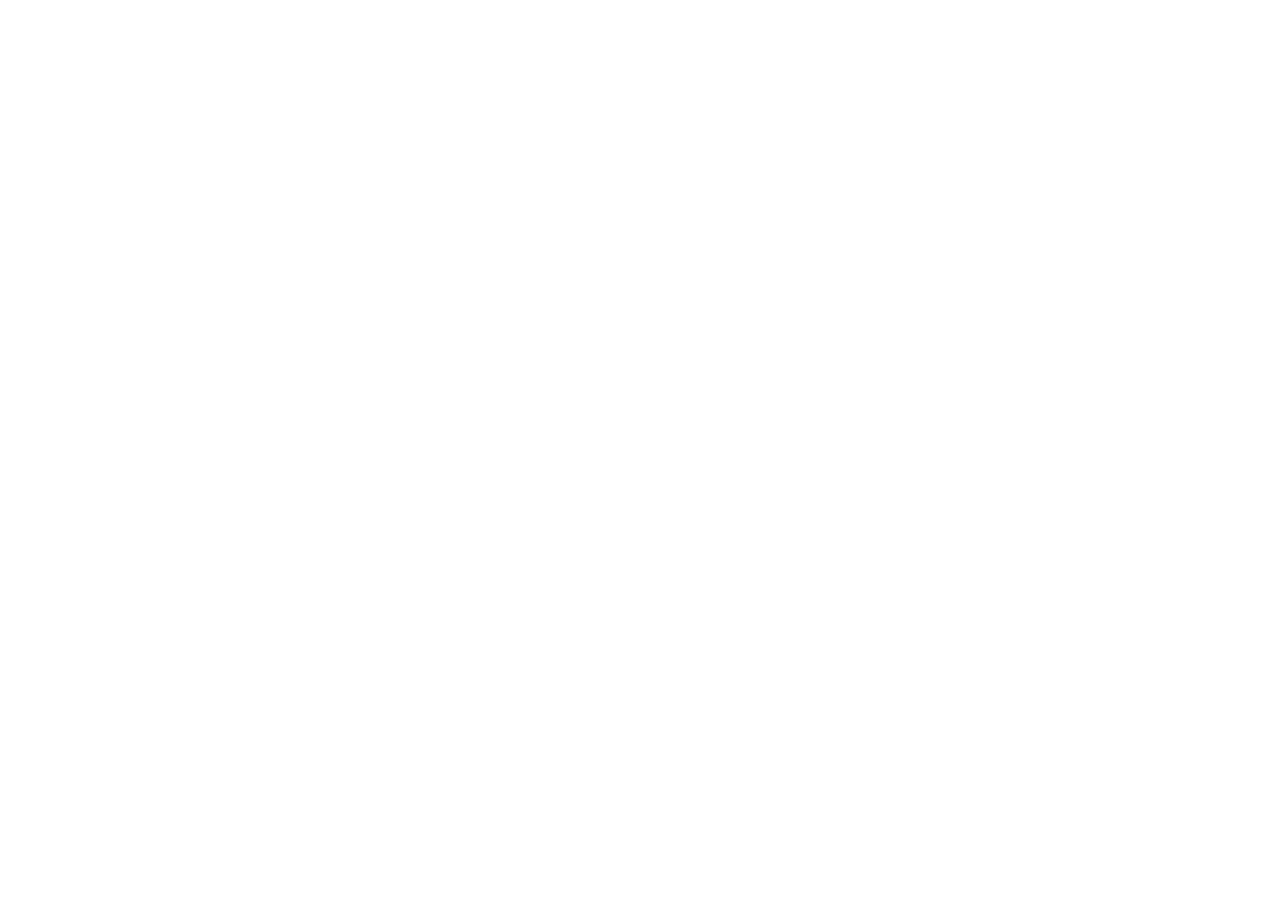
==== index.html @ 1735d36c "104º dia de CTD - Iniciando o projeto" ====
<!DOCTYPE html>
<html lang="pt-br">
<head>
    <meta charset="UTF-8">
    <meta http-equiv="X-UA-Compatible" content="IE=edge">
    <meta name="viewport" content="width=device-width, initial-scale=1.0">

    <link rel="stylesheet" href="/assets/css/style.css">
    <title>Nome da página - Login</title>
</head>
<body>
    
</body>
</html>
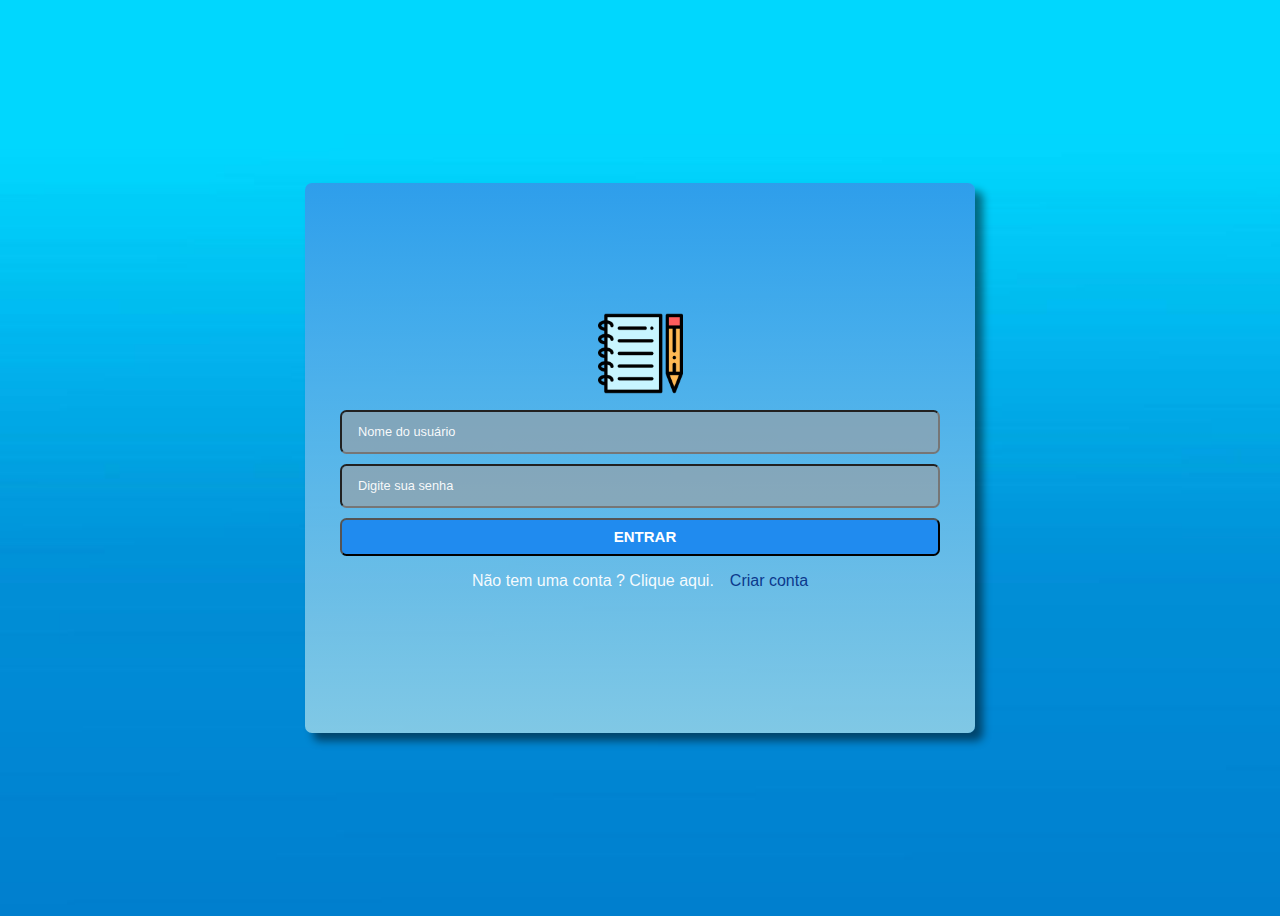
==== commit cfb6e0c5: "104º dia de CTD - Fase final do projeto" ====
--- a/index.html
+++ b/index.html
@@ -9,6 +9,19 @@
     <title>Nome da página - Login</title>
 </head>
 <body>
-    
+    <section class="area-login">
+        <div class="login">
+            <div>
+                <img src="/assets/img/logo.png" alt="">
+            </div>
+
+            <form method="post">
+                <input type="text" name="nome" placeholder="Nome do usuário" autofocus>
+                <input type="password" name="senha" placeholder="Digite sua senha">
+                <input type="submit" value="Entrar">
+            </form>
+            <p>Não tem uma conta ? Clique aqui.<a href="/">Criar conta</a></p>
+        </div>
+    </section>
 </body>
 </html>--- a/assets/css/style.css
+++ b/assets/css/style.css
@@ -0,0 +1,72 @@
+body {
+    background: url(/assets/img/fundo.jpg) no-repeat;
+    background-size: cover;
+    font-family: Arial, Helvetica, sans-serif;
+    overflow: hidden;
+}
+
+.area-login {
+    display: flex;
+    height: 100vh;
+    justify-content: center;
+    align-items: center;
+}
+
+ .login {
+    display: flex;
+    flex-direction: column;
+    justify-content: center;
+    align-items: center;
+    background: linear-gradient(rgba(50, 154, 234, 0.925), rgba(193, 233, 238, 0.662));
+    width: 600px;
+    height: 480px;
+    padding: 35px;
+    border-radius: 7px; 
+    box-shadow: 8px 8px 9px rgba(0, 0, 0, 0.492);
+ }
+
+  .login form {
+    display: flex;
+    flex-direction: column;
+    width: 100%;
+  }
+
+  .login input {
+    margin-top: 10px;
+    background: rgba(160, 157, 157, 0.6);
+    color: white;
+    height: 38px;
+    outline: none;
+    border-radius: 6.5px;
+    padding-left: 1rem;
+  }
+
+  .login img {
+    width: 85px;
+    height: auto;
+  }
+
+  input::placeholder{
+    color: rgba(255, 255, 255, 0.942);
+    font-size: 0.8rem;
+  }
+
+  form [type="submit"]{
+    display: block;
+    background-color: rgb(32, 139, 239);
+    font-size: 15px;
+    text-transform: uppercase;
+    font-weight: bold;
+    cursor: pointer;
+  }
+
+  p {
+    color: rgba(255, 255, 255, 0.942);
+  }
+
+  a {
+    color: rgb(12, 57, 141);
+    text-decoration: none;
+    margin-left: 1rem;
+  }
+
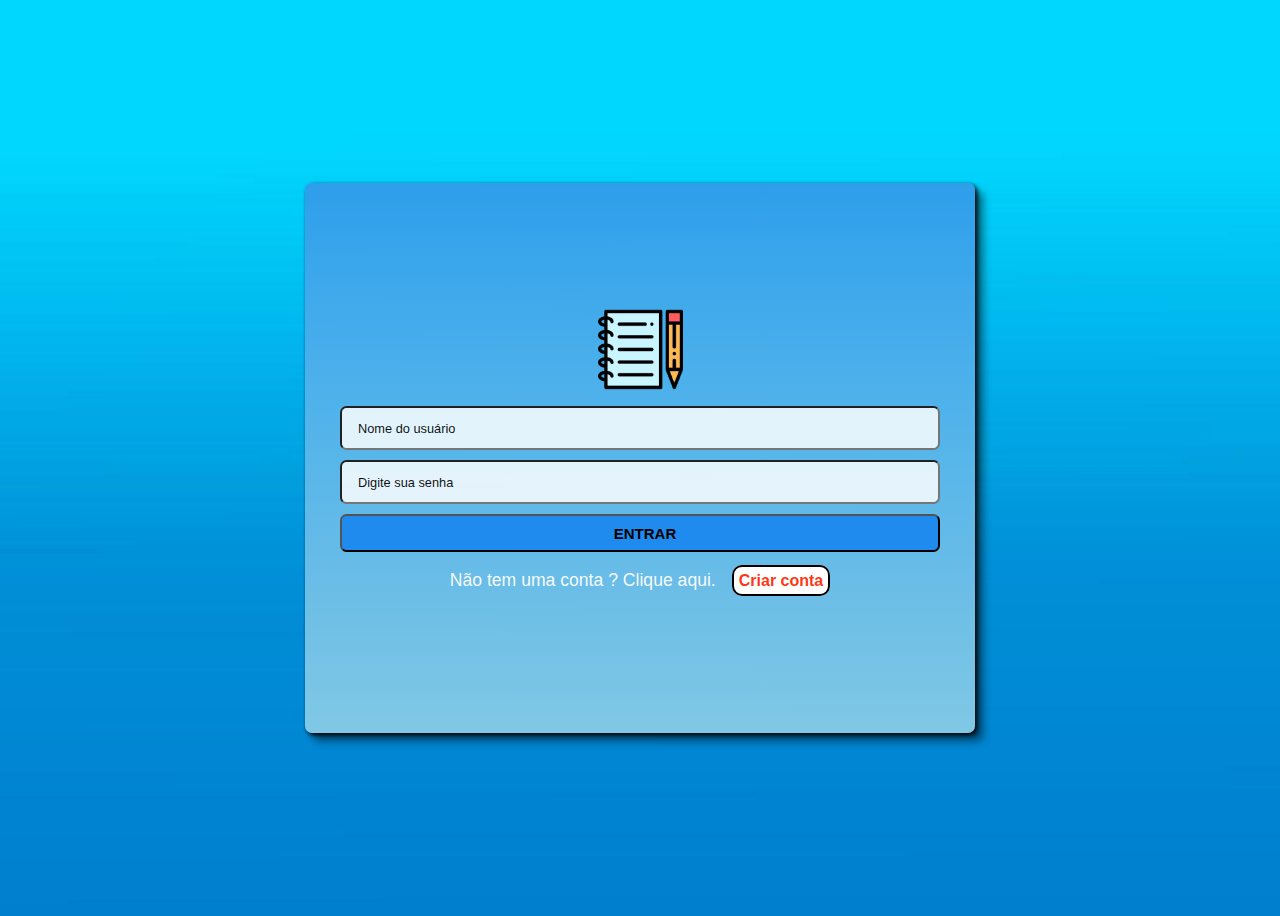
==== commit 2a21a971: "104º dia de CTD - Fase final do projeto" ====
--- a/index.html
+++ b/index.html
@@ -12,7 +12,7 @@
     <section class="area-login">
         <div class="login">
             <div>
-                <img src="/assets/img/logo.png" alt="">
+                <img src="/assets/img/logo.png" alt="Caderno e Lapis">
             </div>
 
             <form method="post">
--- a/assets/css/style.css
+++ b/assets/css/style.css
@@ -22,7 +22,7 @@
     height: 480px;
     padding: 35px;
     border-radius: 7px; 
-    box-shadow: 8px 8px 9px rgba(0, 0, 0, 0.492);
+    box-shadow: 8px 8px 9px rgba(0, 0, 0, 0.492), 2px 2px 4px black;
  }
 
   .login form {
@@ -33,8 +33,9 @@
 
   .login input {
     margin-top: 10px;
-    background: rgba(160, 157, 157, 0.6);
-    color: white;
+    background: rgba(255, 255, 255, 0.836);
+    color: rgb(0, 0, 0);
+    font-size: 16px;
     height: 38px;
     outline: none;
     border-radius: 6.5px;
@@ -47,7 +48,7 @@
   }
 
   input::placeholder{
-    color: rgba(255, 255, 255, 0.942);
+    color: rgba(0, 0, 0, 0.942);
     font-size: 0.8rem;
   }
 
@@ -62,11 +63,18 @@
 
   p {
     color: rgba(255, 255, 255, 0.942);
+    font-size: 1.1rem;
   }
 
   a {
-    color: rgb(12, 57, 141);
+    color: rgba(255, 31, 1, 0.93);
     text-decoration: none;
     margin-left: 1rem;
+    border: 2px solid black;
+    padding: 5px;
+    font-size: 16px;
+    font-weight: bold;
+    background: white;
+    border-radius: 10px;
   }
 
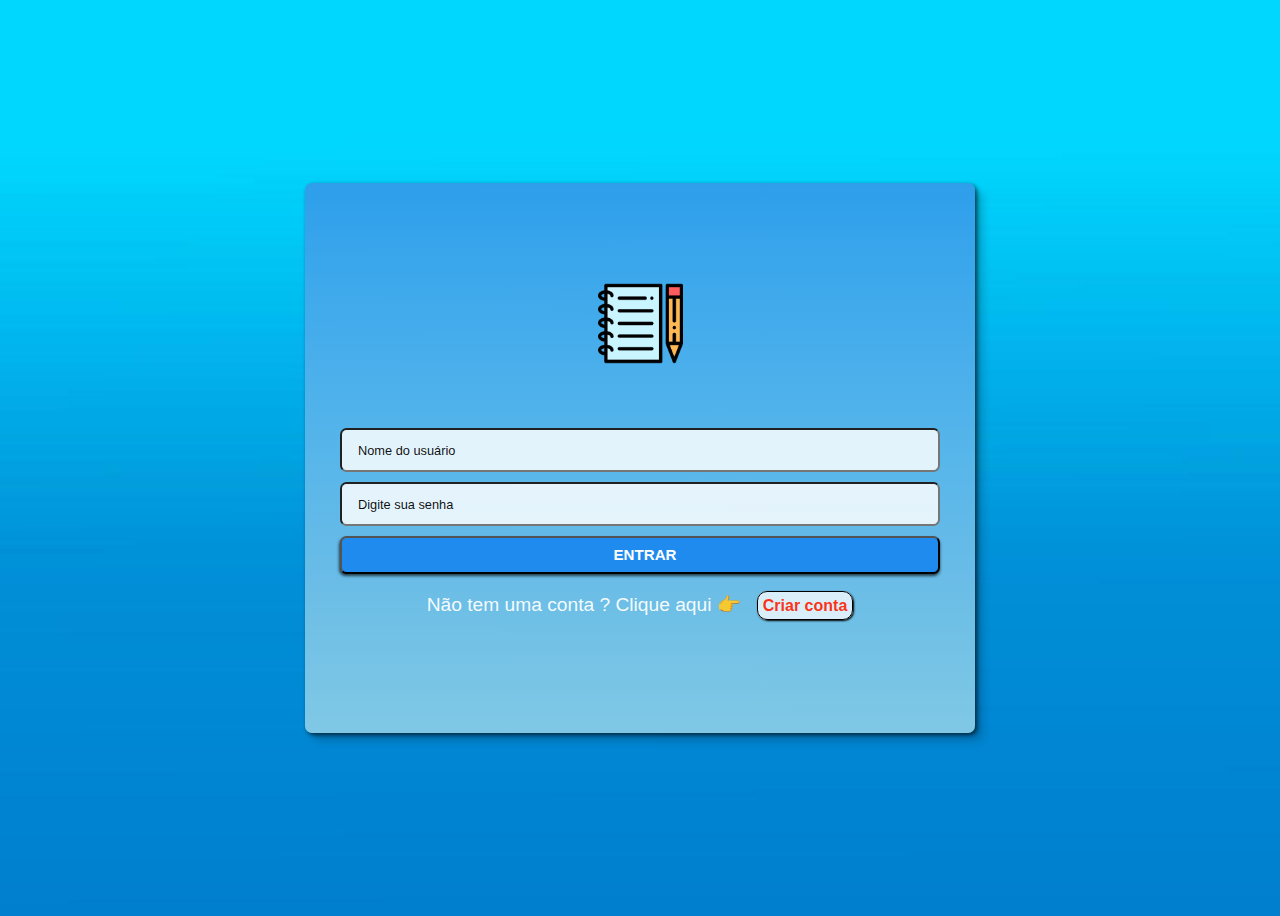
==== commit 5ad665dd: "106º dia de CTD - Avançando no CSS e README" ====
--- a/index.html
+++ b/index.html
@@ -20,7 +20,7 @@
                 <input type="password" name="senha" placeholder="Digite sua senha">
                 <input type="submit" value="Entrar">
             </form>
-            <p>Não tem uma conta ? Clique aqui.<a href="/">Criar conta</a></p>
+            <p>Não tem uma conta ? Clique aqui 👉<a href="/">Criar conta</a></p>
         </div>
     </section>
 </body>
--- a/assets/css/style.css
+++ b/assets/css/style.css
@@ -22,7 +22,7 @@
     height: 480px;
     padding: 35px;
     border-radius: 7px; 
-    box-shadow: 8px 8px 9px rgba(0, 0, 0, 0.492), 2px 2px 4px black;
+    box-shadow: 8px 8px 9px rgba(0, 0, 0, 0.173), 2px 2px 4px rgba(0, 0, 0, 0.655);
  }
 
   .login form {
@@ -47,6 +47,23 @@
     height: auto;
   }
 
+  input[type="submit"] {
+    transition: 1s ease;
+  }
+
+  input[type="submit"]:hover {
+    transform: scale(1.03);
+  }
+
+  img {
+    margin-bottom: 3rem;
+    transition: 1s ease;
+  }
+
+  img:hover {
+    transform: scale(1.2);
+  }
+
   input::placeholder{
     color: rgba(0, 0, 0, 0.942);
     font-size: 0.8rem;
@@ -55,26 +72,30 @@
   form [type="submit"]{
     display: block;
     background-color: rgb(32, 139, 239);
-    font-size: 15px;
+    color: white;
+    font-size: 15.1px;
     text-transform: uppercase;
     font-weight: bold;
     cursor: pointer;
+    box-shadow: -0.2px 2px 3px rgba(0, 0, 0, 0.673);
   }
 
   p {
     color: rgba(255, 255, 255, 0.942);
-    font-size: 1.1rem;
+    font-size: 1.2rem;
   }
 
   a {
     color: rgba(255, 31, 1, 0.93);
     text-decoration: none;
     margin-left: 1rem;
-    border: 2px solid black;
+    border: 1px solid black;
+    box-shadow: 1px 1px 2px black;
     padding: 5px;
     font-size: 16px;
     font-weight: bold;
-    background: white;
+    background: rgba(255, 255, 255, 0.74);
     border-radius: 10px;
+    transition: 1s ease;
   }
 
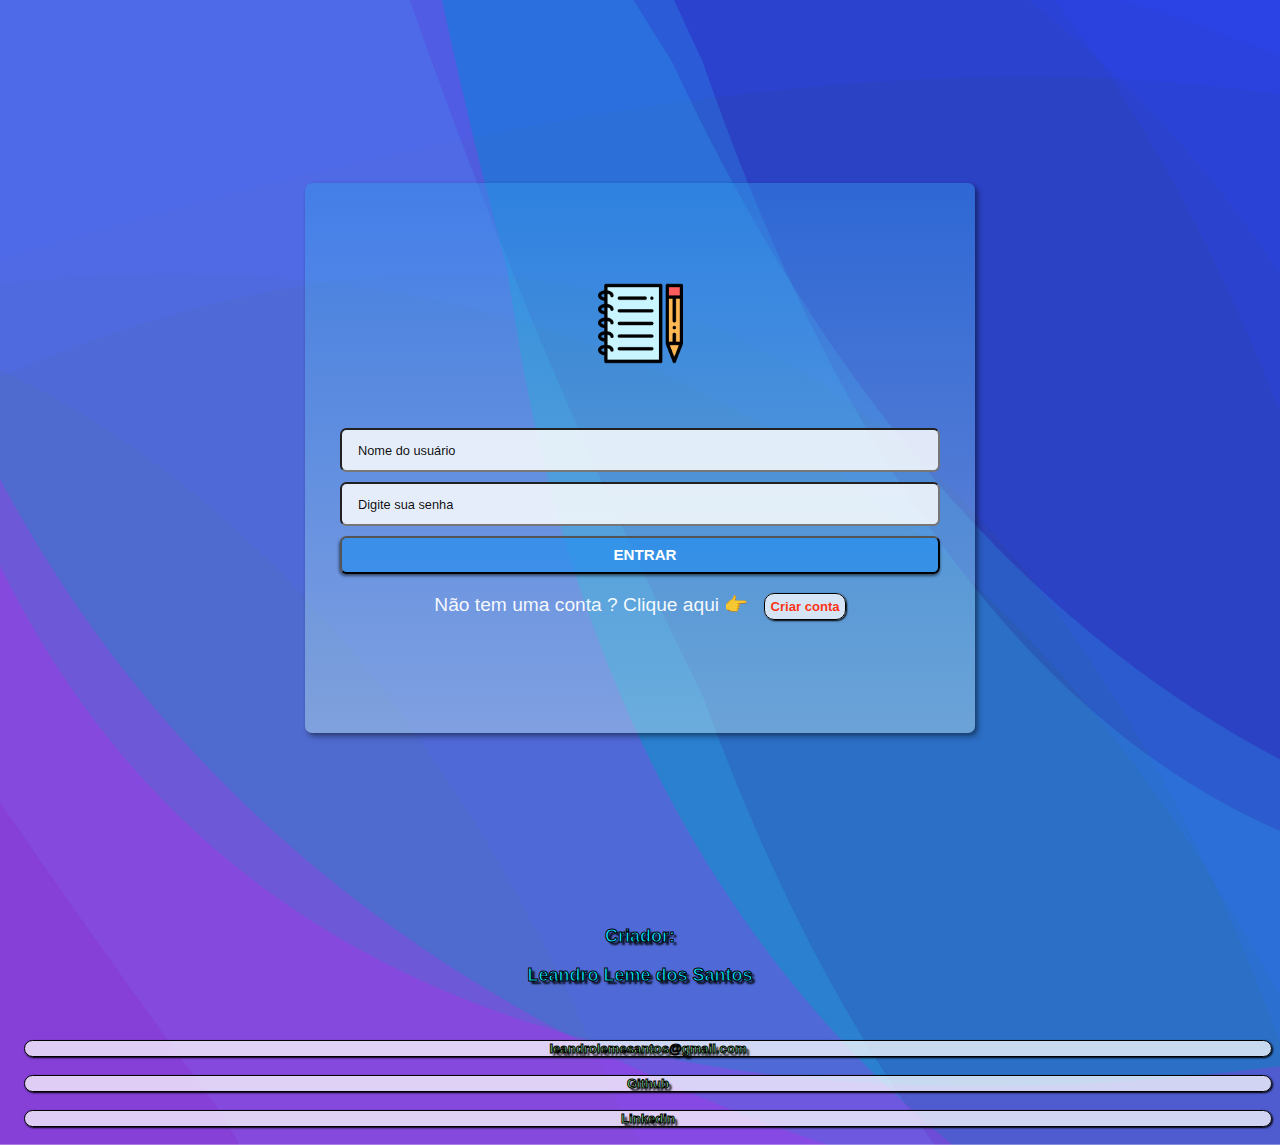
==== commit 711e295e: "107º dia de CTD - Projeto finalizado" ====
--- a/index.html
+++ b/index.html
@@ -6,6 +6,7 @@
     <meta name="viewport" content="width=device-width, initial-scale=1.0">
 
     <link rel="stylesheet" href="/assets/css/style.css">
+    <link rel="icon" type="image/favicon" href="/assets/img/favicon.png">
     <title>Nome da página - Login</title>
 </head>
 <body>
@@ -23,5 +24,16 @@
             <p>Não tem uma conta ? Clique aqui 👉<a href="/">Criar conta</a></p>
         </div>
     </section>
+
+    <div id="footer">
+        <footer>
+                <p class="titulo">Criador:</p>
+                <p class="titulo">Leandro Leme dos Santos</p><br>
+                <p class="contato"><a href="https://mail.google.com/">leandrolemesantos@gmail.com</a></p>
+                <p class="contato"><a href="https://github.com/Leandrolsantos">Github</a></p>
+                <p class="contato"><a href="https://www.linkedin.com/in/leandro-leme-santos/">Linkedin</a></p>
+        </footer> 
+    </div>
+
 </body>
 </html>--- a/assets/css/style.css
+++ b/assets/css/style.css
@@ -1,5 +1,5 @@
 body {
-    background: url(/assets/img/fundo.jpg) no-repeat;
+    background: url(/assets/img/fundo2.jpg) no-repeat;
     background-size: cover;
     font-family: Arial, Helvetica, sans-serif;
     overflow: hidden;
@@ -17,12 +17,12 @@
     flex-direction: column;
     justify-content: center;
     align-items: center;
-    background: linear-gradient(rgba(50, 154, 234, 0.925), rgba(193, 233, 238, 0.662));
-    width: 600px;
-    height: 480px;
-    padding: 35px;
+    background: linear-gradient(rgba(50, 154, 234, 0.426), rgba(193, 233, 238, 0.426));
+    width: 37.5rem;
+    height: 30rem;
+    padding: 2.188rem;
     border-radius: 7px; 
-    box-shadow: 8px 8px 9px rgba(0, 0, 0, 0.173), 2px 2px 4px rgba(0, 0, 0, 0.655);
+    box-shadow: 4px 5px 6px rgba(0, 0, 0, 0.173), 2px 2px 4px rgba(0, 0, 0, 0.359);
  }
 
   .login form {
@@ -32,18 +32,18 @@
   }
 
   .login input {
-    margin-top: 10px;
+    margin-top: 0.625rem;
     background: rgba(255, 255, 255, 0.836);
     color: rgb(0, 0, 0);
-    font-size: 16px;
-    height: 38px;
+    font-size: 1rem;
+    height: 2.375rem;
     outline: none;
-    border-radius: 6.5px;
+    border-radius: 0.406rem;
     padding-left: 1rem;
   }
 
   .login img {
-    width: 85px;
+    width: 5.313rem;
     height: auto;
   }
 
@@ -71,13 +71,13 @@
 
   form [type="submit"]{
     display: block;
-    background-color: rgb(32, 139, 239);
+    background-color: rgba(32, 139, 239, 0.623);
     color: white;
-    font-size: 15.1px;
+    font-size: 0.944rem;
     text-transform: uppercase;
     font-weight: bold;
     cursor: pointer;
-    box-shadow: -0.2px 2px 3px rgba(0, 0, 0, 0.673);
+    box-shadow: -0.2px 2px 3px rgba(0, 0, 0, 0.516);
   }
 
   p {
@@ -91,11 +91,35 @@
     margin-left: 1rem;
     border: 1px solid black;
     box-shadow: 1px 1px 2px black;
-    padding: 5px;
-    font-size: 16px;
+    padding: 0.313rem;
+    font-size: 0.82rem;
     font-weight: bold;
     background: rgba(255, 255, 255, 0.74);
-    border-radius: 10px;
+    border-radius: 0.625rem;
     transition: 1s ease;
   }
 
+  footer a {
+    display: flex;
+    justify-content: center;
+    padding: 0px;
+    font-family: 'Titillium Web', sans-serif;
+    text-align: center;
+    color: lightgreen;
+    text-shadow: 3px 3px 2px rgba(0, 0, 0, 0.96);
+    -webkit-text-stroke-width: 1px;
+    -webkit-text-stroke-color: #000;
+}
+
+footer p {
+    font-family: 'Titillium Web', sans-serif;
+    font-size: 18px;
+    font-weight: bold;
+    text-align: center;
+    color: rgb(6, 226, 255);
+    padding: -2px;
+    text-shadow: 3px 3px 2px rgba(0, 0, 0, 0.96);
+    -webkit-text-stroke-width: 1px;
+    -webkit-text-stroke-color: #000;
+}
+
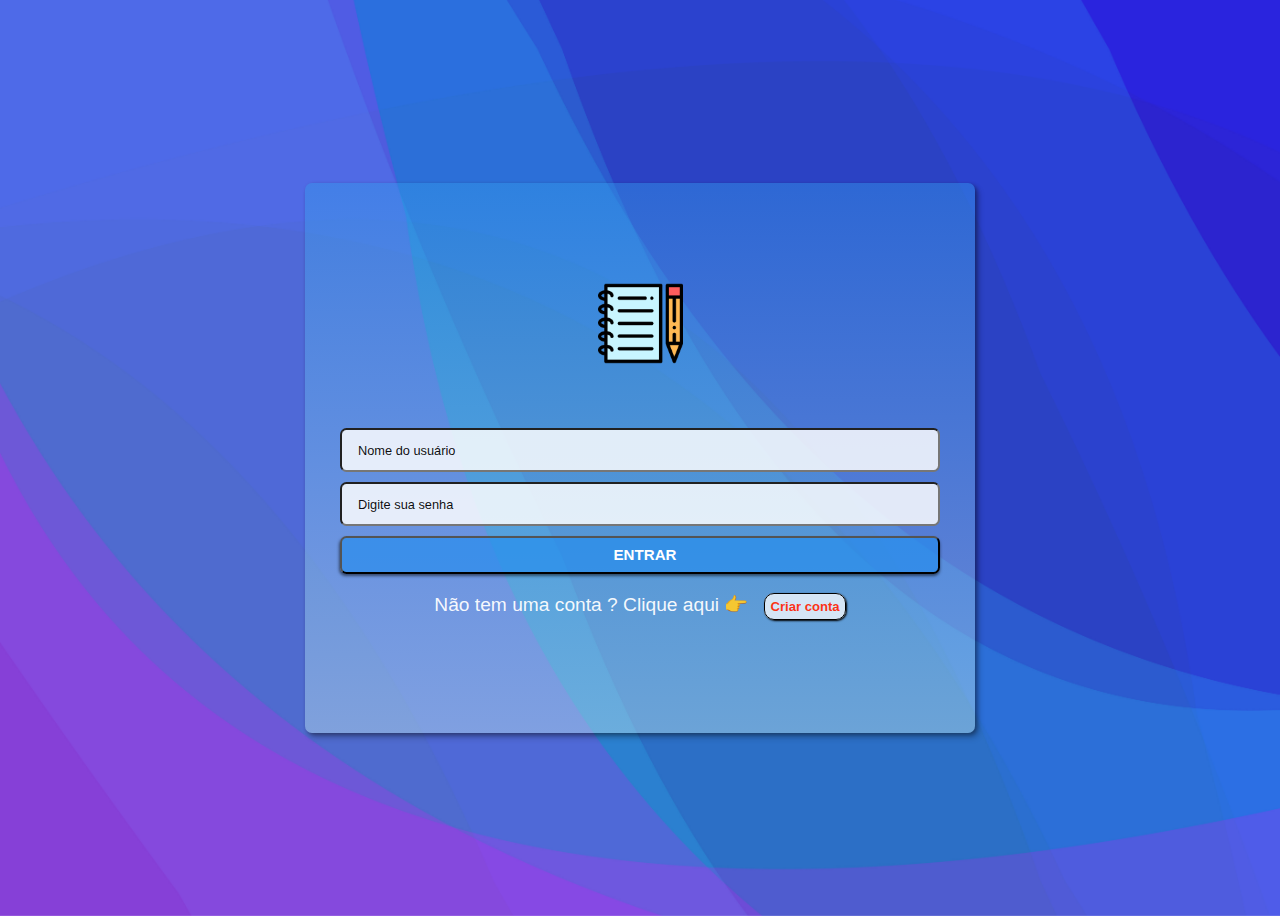
==== commit e238cee8: "108º dia de CTD - Ajustes no projeto" ====
--- a/index.html
+++ b/index.html
@@ -24,16 +24,5 @@
             <p>Não tem uma conta ? Clique aqui 👉<a href="/">Criar conta</a></p>
         </div>
     </section>
-
-    <div id="footer">
-        <footer>
-                <p class="titulo">Criador:</p>
-                <p class="titulo">Leandro Leme dos Santos</p><br>
-                <p class="contato"><a href="https://mail.google.com/">leandrolemesantos@gmail.com</a></p>
-                <p class="contato"><a href="https://github.com/Leandrolsantos">Github</a></p>
-                <p class="contato"><a href="https://www.linkedin.com/in/leandro-leme-santos/">Linkedin</a></p>
-        </footer> 
-    </div>
-
 </body>
 </html>--- a/assets/css/style.css
+++ b/assets/css/style.css
@@ -97,29 +97,4 @@
     background: rgba(255, 255, 255, 0.74);
     border-radius: 0.625rem;
     transition: 1s ease;
-  }
-
-  footer a {
-    display: flex;
-    justify-content: center;
-    padding: 0px;
-    font-family: 'Titillium Web', sans-serif;
-    text-align: center;
-    color: lightgreen;
-    text-shadow: 3px 3px 2px rgba(0, 0, 0, 0.96);
-    -webkit-text-stroke-width: 1px;
-    -webkit-text-stroke-color: #000;
-}
-
-footer p {
-    font-family: 'Titillium Web', sans-serif;
-    font-size: 18px;
-    font-weight: bold;
-    text-align: center;
-    color: rgb(6, 226, 255);
-    padding: -2px;
-    text-shadow: 3px 3px 2px rgba(0, 0, 0, 0.96);
-    -webkit-text-stroke-width: 1px;
-    -webkit-text-stroke-color: #000;
-}
-
+  }